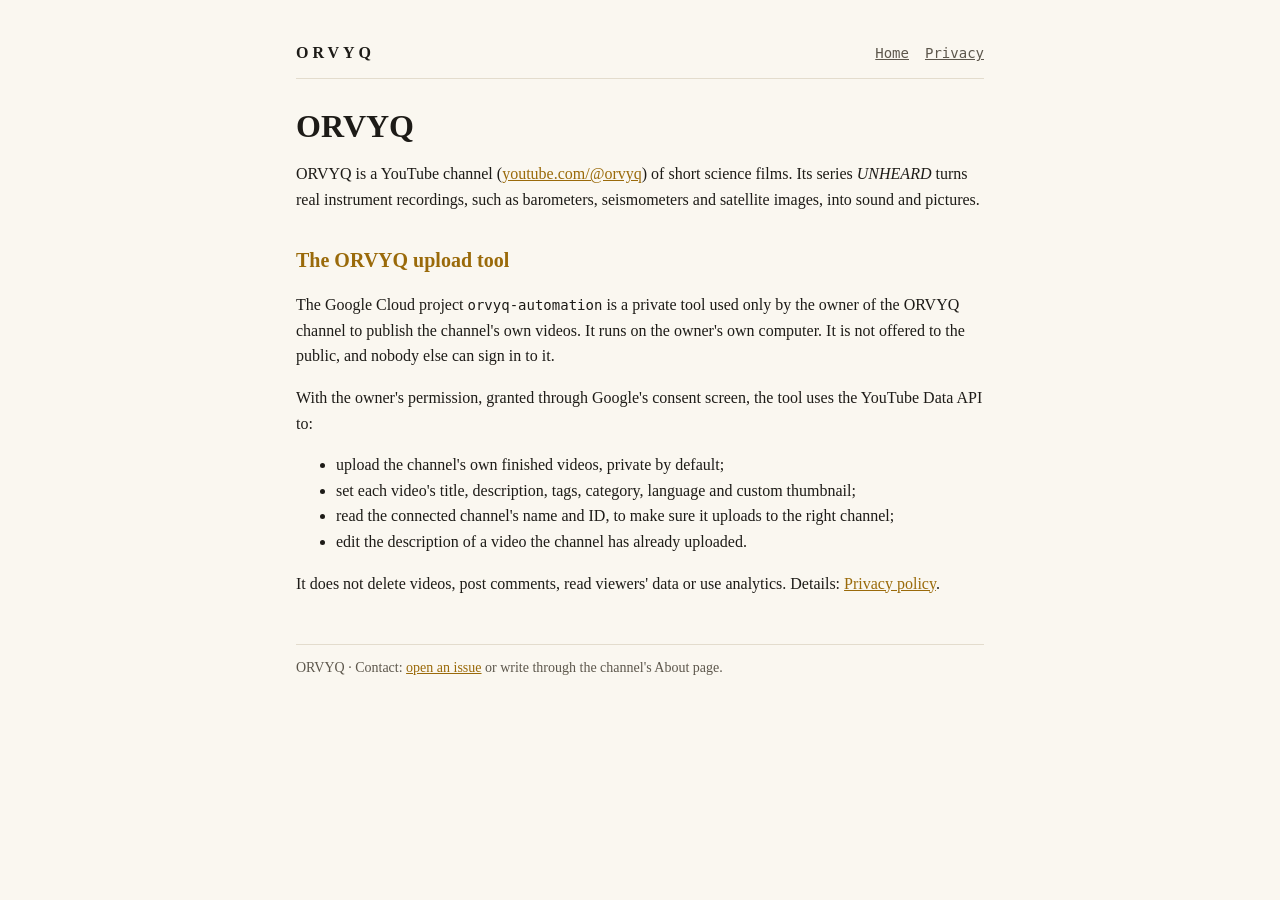
==== index.html @ 85a5099e "ORVYQ homepage and privacy policy for the YouTube upload tool Co-Authored-By: Claude Opus 5.5 <norep" ====
<!doctype html>
<html lang="en">
<head>
<meta charset="utf-8">
<meta name="viewport" content="width=device-width, initial-scale=1">
<title>ORVYQ</title>
<meta name="description" content="ORVYQ is a YouTube channel of short science films made from real instrument recordings. This page describes the channel's private upload tool.">
<link rel="stylesheet" href="style.css">
</head>
<body>
<main>
<header><a class="brand" href="./">ORVYQ</a><nav><a href="./">Home</a><a href="privacy.html">Privacy</a></nav></header>

<h1>ORVYQ</h1>
<p>ORVYQ is a YouTube channel (<a href="https://www.youtube.com/@orvyq">youtube.com/@orvyq</a>) of short science
films. Its series <em>UNHEARD</em> turns real instrument recordings, such as barometers, seismometers and satellite
images, into sound and pictures.</p>

<h2>The ORVYQ upload tool</h2>
<p>The Google Cloud project <code>orvyq-automation</code> is a private tool used only by the owner of the ORVYQ
channel to publish the channel's own videos. It runs on the owner's own computer. It is not offered to the public,
and nobody else can sign in to it.</p>
<p>With the owner's permission, granted through Google's consent screen, the tool uses the YouTube Data API to:</p>
<ul>
<li>upload the channel's own finished videos, private by default;</li>
<li>set each video's title, description, tags, category, language and custom thumbnail;</li>
<li>read the connected channel's name and ID, to make sure it uploads to the right channel;</li>
<li>edit the description of a video the channel has already uploaded.</li>
</ul>
<p>It does not delete videos, post comments, read viewers' data or use analytics. Details:
<a href="privacy.html">Privacy policy</a>.</p>

<footer class="muted">ORVYQ · Contact: <a href="https://github.com/brsctncnbrk3-hub/orvyq-site/issues">open an issue</a>
or write through the channel's About page.</footer>
</main>
</body>
</html>
---- style.css ----
:root{--bg:#0d0c0a;--fg:#ece6d8;--muted:#a69f90;--gold:#f2b544;--line:#2c2820}
@media (prefers-color-scheme: light){:root{--bg:#faf7f0;--fg:#1d1b17;--muted:#5d574c;--gold:#9a6a0a;--line:#e3dccd}}
*{box-sizing:border-box}
body{margin:0;background:var(--bg);color:var(--fg);font:16px/1.6 Georgia,"Times New Roman",serif}
main{max-width:720px;margin:0 auto;padding:40px 16px 64px}
header{display:flex;justify-content:space-between;align-items:baseline;border-bottom:1px solid var(--line);padding-bottom:12px;margin-bottom:28px}
.brand{letter-spacing:.25em;font-weight:700;color:var(--fg);text-decoration:none}
nav a{color:var(--muted);margin-left:16px;font-family:ui-monospace,Menlo,monospace;font-size:14px}
h1{font-size:32px;line-height:1.2;margin:0 0 12px}
h2{font-size:20px;margin:32px 0 8px;color:var(--gold)}
a{color:var(--gold)}
.muted{color:var(--muted);font-size:14px}
table{border-collapse:collapse;width:100%;font-size:15px}
td,th{border-top:1px solid var(--line);padding:8px 6px;text-align:left;vertical-align:top}
code{font-family:ui-monospace,Menlo,monospace;font-size:14px}
footer{margin-top:48px;border-top:1px solid var(--line);padding-top:12px}
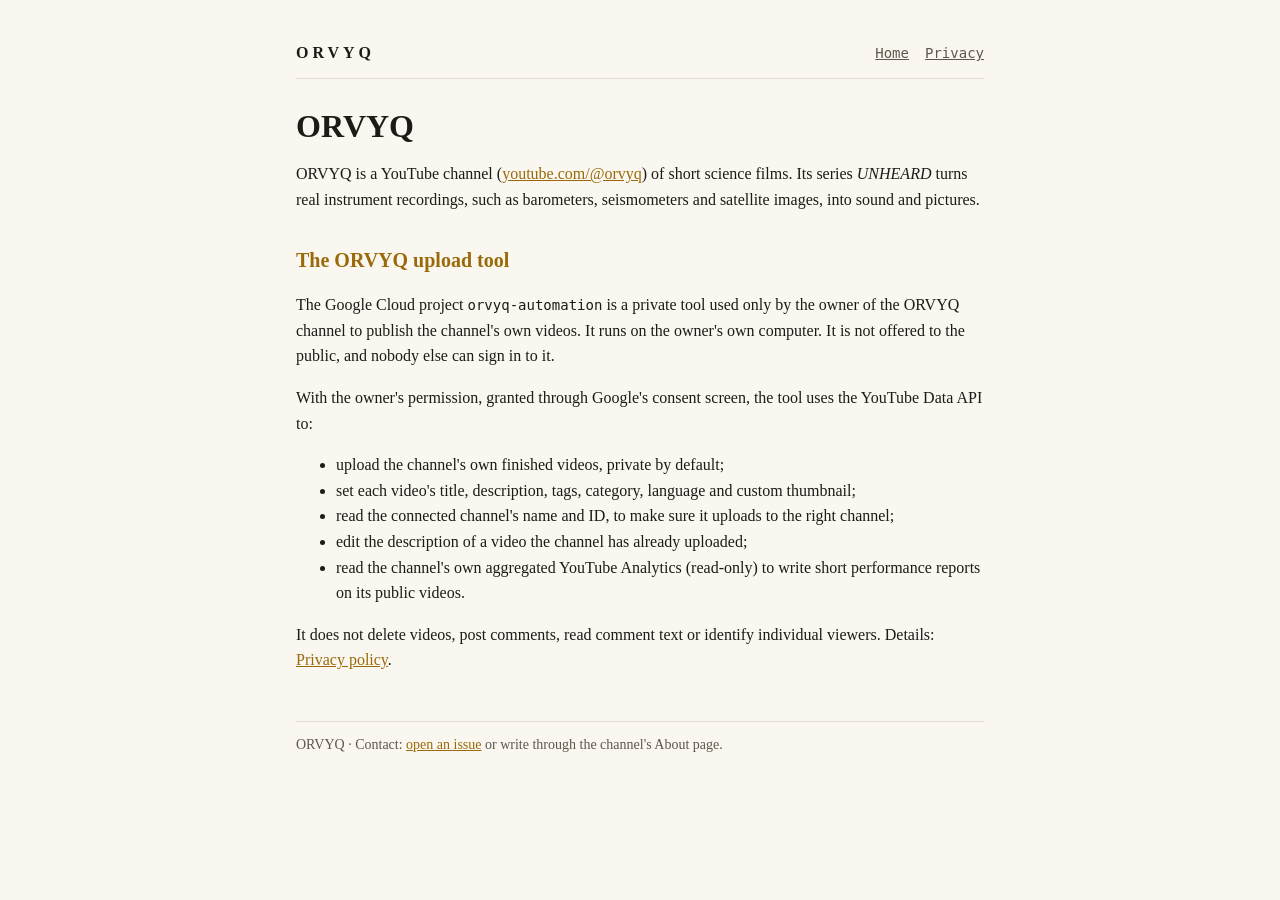
==== commit f5ae41a2: "Privacy policy and homepage: add read-only YouTube Analytics Co-Authored-By: Claude Opus 5.5 <norepl" ====
--- a/index.html
+++ b/index.html
@@ -25,9 +25,11 @@
 <li>upload the channel's own finished videos, private by default;</li>
 <li>set each video's title, description, tags, category, language and custom thumbnail;</li>
 <li>read the connected channel's name and ID, to make sure it uploads to the right channel;</li>
-<li>edit the description of a video the channel has already uploaded.</li>
+<li>edit the description of a video the channel has already uploaded;</li>
+<li>read the channel's own aggregated YouTube Analytics (read-only) to write short performance reports on its
+public videos.</li>
 </ul>
-<p>It does not delete videos, post comments, read viewers' data or use analytics. Details:
+<p>It does not delete videos, post comments, read comment text or identify individual viewers. Details:
 <a href="privacy.html">Privacy policy</a>.</p>
 
 <footer class="muted">ORVYQ · Contact: <a href="https://github.com/brsctncnbrk3-hub/orvyq-site/issues">open an issue</a>
